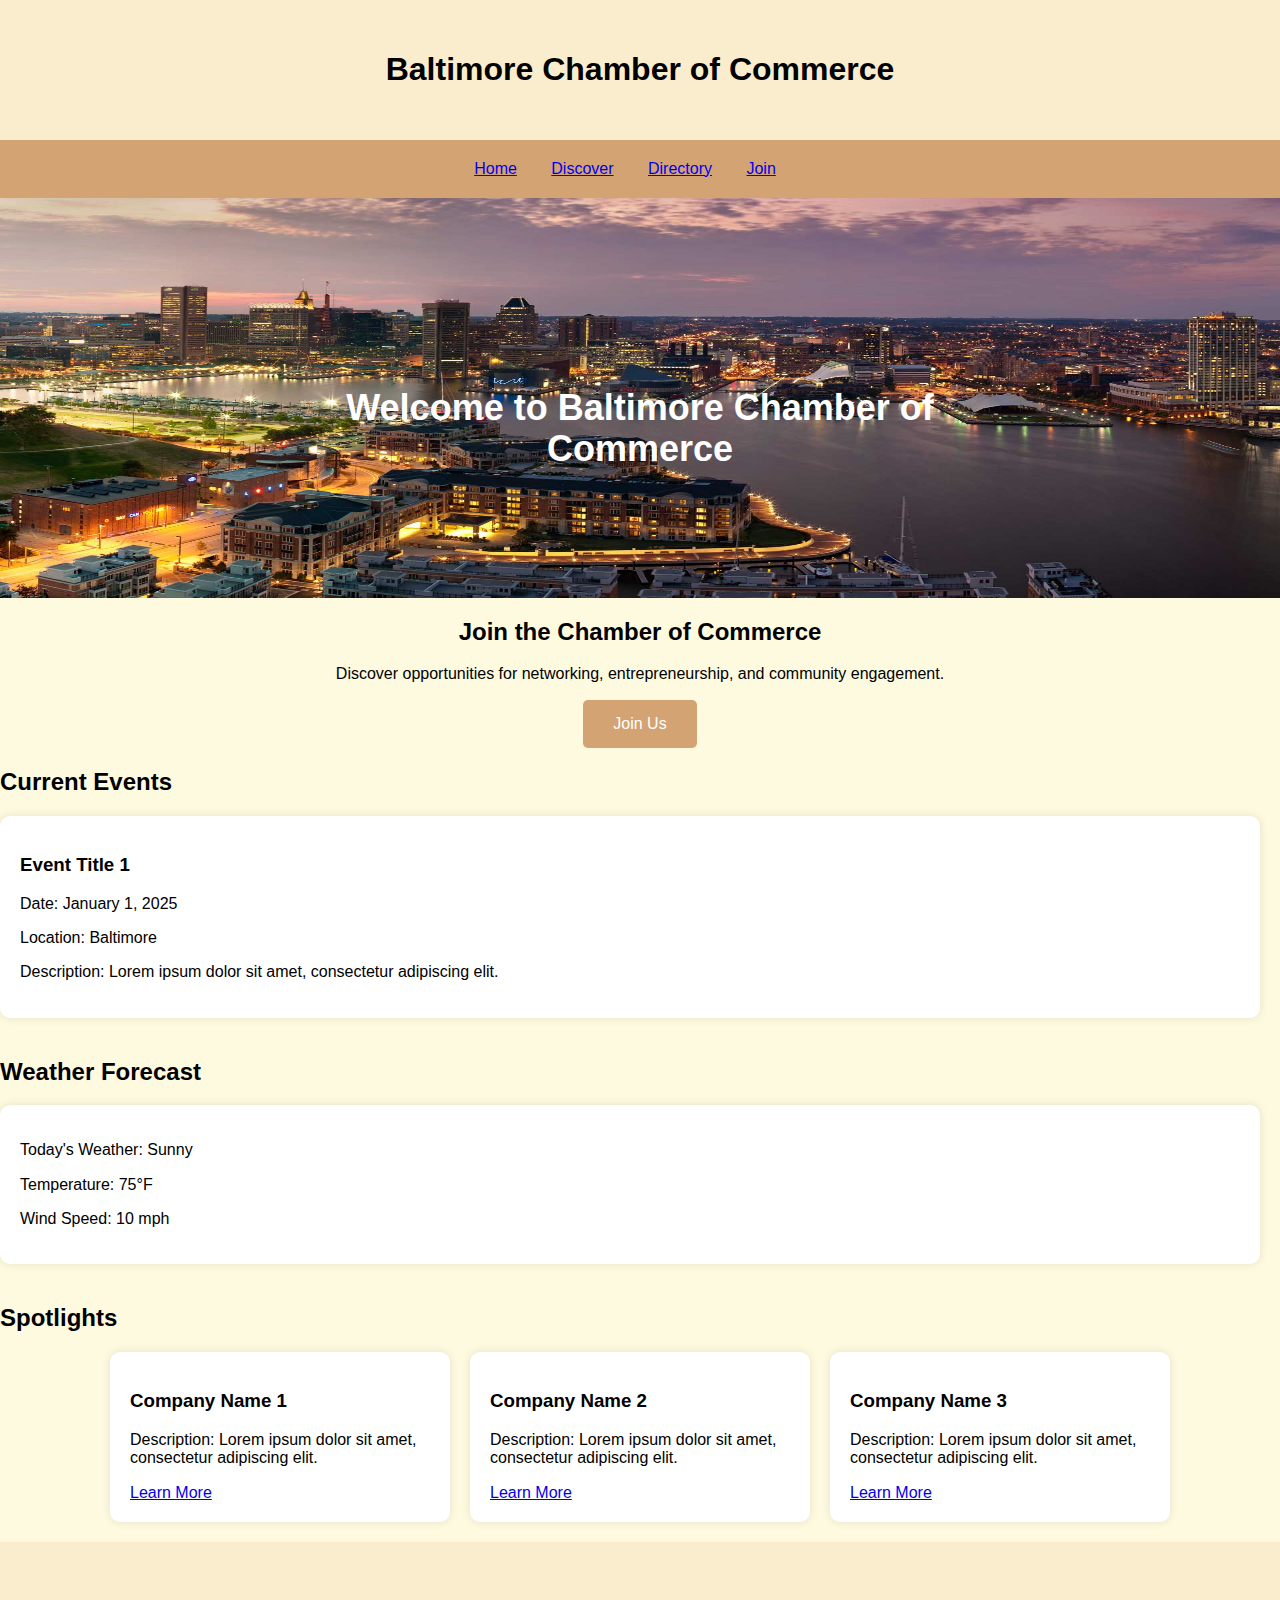
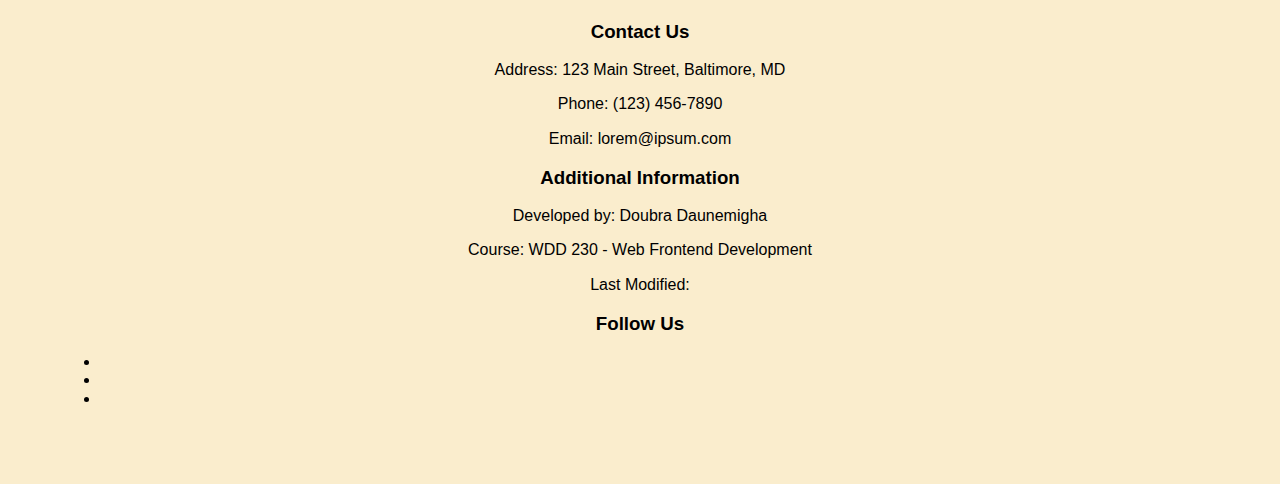
==== chamber/index.html @ 55b99a76 "update" ====
<!DOCTYPE html>
<html lang="en">
<head>
  <meta charset="UTF-8" />
  <meta name="viewport" content="width=device-width, initial-scale=1.0" />
  <title>
    Doubra Daunemigha - WDD 230 - Web Frontend Development - Baltimore Chamber
    of Commerce
  </title>
  <meta
    name="description"
    content="Explore Baltimore's vibrant business community, cultural heritage, and economic development initiatives with Doubra Daunemigha in WDD 230 - Web Frontend Development. Join us at the Baltimore Chamber of Commerce and discover opportunities for networking, entrepreneurship, and community engagement."
  />
  <meta
    property="og:title"
    content="Doubra Daunemigha - WDD 230 - Web Frontend Development - Baltimore Chamber of Commerce"
  />
  <meta property="og:type" content="website" />
  <meta property="og:image" content="images/chamberimage.png" />
  <meta
    property="og:url"
    content="https://aisosa27.github.io/wdd230/chamber/"
  />
  <link rel="icon" href="images/chamberfavicon.jpeg" type="image/jpeg" />
  <link rel="stylesheet" href="normalize.css" />

  <link rel="stylesheet" href="styles/base.css" />
 
  <link rel="stylesheet" href="styles/larger.css" />
  <link rel="stylesheet" href="https://cdnjs.cloudflare.com/ajax/libs/font-awesome/6.0.0-beta3/css/all.min.css" integrity="sha512-F9Gmwa5Vt0kD1ZLWwPZtHVfk73v1PAXVcwmItZcPN07Lf4Ojm9XuI5Nbo8wIb/YSeYwqefm7lCOwd9VGqbo/nA==" crossorigin="anonymous" referrerpolicy="no-referrer" />

 
</head>
<body>
  <header>
    
    <h1>Baltimore Chamber of Commerce</h1>
  </header>

  <nav>
    
    <ul>
      <li><a href="#">Home</a></li>
      <li><a href="#">Discover</a></li>
      <li><a href="#">Directory</a></li>
      <li><a href="#">Join</a></li>
    </ul>
  </nav>

  <main>

    <section id="hero">
        <img src="images/hero-image.jpeg" alt="Hero Image">
        <h2>Welcome to Baltimore Chamber of Commerce</h2>
    </section>

    <section id="cta">
      <h2>Join the Chamber of Commerce</h2>
      <p>
        Discover opportunities for networking, entrepreneurship, and community
        engagement.
      </p>
      <a href="#" class="cta-button">Join Us</a>
    </section>
    <section id="events">
        <h2>Current Events</h2>
        <div class="event-container">
          <div class="event-card">
            <h3>Event Title 1</h3>
            <p>Date: January 1, 2025</p>
            <p>Location: Baltimore</p>
            <p>Description: Lorem ipsum dolor sit amet, consectetur adipiscing elit.</p>
          </div>
          <!-- Add more event cards here -->
        </div>
      </section>
      
      <section id="weather">
        <h2>Weather Forecast</h2>
        <div class="weather-card">
          <p>Today's Weather: Sunny</p>
          <p>Temperature: 75°F</p>
          <p>Wind Speed: 10 mph</p>
        </div>
      </section>
      
      
      
      <section id="spotlights">
        <h2>Spotlights</h2>
        <div class="spotlight-container">
          <div class="spotlight-card">
            <h3>Company Name 1</h3>
            <p>Description: Lorem ipsum dolor sit amet, consectetur adipiscing elit.</p>
            <a href="#" class="spotlight-link">Learn More</a>
          </div>
          <div class="spotlight-card">
            <h3>Company Name 2</h3>
            <p>Description: Lorem ipsum dolor sit amet, consectetur adipiscing elit.</p>
            <a href="#" class="spotlight-link">Learn More</a>
          </div>
          <div class="spotlight-card">
            <h3>Company Name 3</h3>
            <p>Description: Lorem ipsum dolor sit amet, consectetur adipiscing elit.</p>
            <a href="#" class="spotlight-link">Learn More</a>
          </div>
        </div>
      </section>
  </main>

  <footer>
    <footer>
        <div class="contact-info">
          <h3>Contact Us</h3>
          <p>Address: 123 Main Street, Baltimore, MD</p>
          <p>Phone: (123) 456-7890</p>
          <p>Email: lorem@ipsum.com</p>
        </div>
        <div class="additional-info">
          <h3>Additional Information</h3>
          <p>Developed by: Doubra Daunemigha</p>
          <p>Course: WDD 230 - Web Frontend Development</p>
          <p>Last Modified: <span id="lastModified"></span></p>
        </div>
        <div class="social-media">
          <h3>Follow Us</h3>
          <ul class="social-icons">
            <li><a href="#"><i class="fab fa-facebook"></i></a></li>
            <li><a href="#"><i class="fab fa-twitter"></i></a></li>
            <li><a href="#"><i class="fab fa-instagram"></i></a></li>
          </ul>
        </div>
      </footer>
      
</body>
</html>
---- chamber/styles/base.css ----
@import url("normalize.css");

body {
  font-family: "Arial", sans-serif;
  background-color: #fefae0;
  color: #000000;
}

header {
  background-color: #faedcd;
  padding: 20px;
  text-align: center;
}

nav {
  background-color: #d4a373;
  padding: 10px;
  text-align: center;
}

nav ul {
  list-style-type: none;
  margin: 0;
  padding: 0;
}

nav li {
  display: inline-block;
  margin-right: 20px;
}

.hamburger-menu {
  display: none;
}

footer {
  background-color: #faedcd;
  padding: 20px;
  text-align: center;
}

#hero {
  position: relative;
  height: 300px;
  overflow: hidden;
  text-align: center;
}

#hero img {
  width: 100%;
  height: auto;
  display: block;
}

#hero h2 {
  position: absolute;
  top: 50%;
  left: 50%;
  transform: translate(-50%, -50%);
  color: #ffffff;
  font-size: 24px;
}

#cta {
  text-align: center;
}

#cta a {
  display: inline-block;
  background-color: #d4a373;
  color: #ffffff;
  padding: 10px 20px;
  border-radius: 5px;
  text-decoration: none;
  transition: background-color 0.3s;
}

#cta a:hover {
  background-color: #b1874a;
}

/* Card Styles */
.event-container {
    display: flex;
    flex-wrap: wrap; /* Allow cards to wrap to the next line if needed */
    justify-content: space-between; /* Distribute items evenly along the main axis */
  }
  
  .event-card,
  .weather-card {
    flex: 0 0 calc(50% - 10px); /* Set width to 50% of the container width with spacing */
    background-color: #ffffff;
    border-radius: 10px;
    box-shadow: 0 0 10px rgba(0, 0, 0, 0.1);
    padding: 20px;
    margin-bottom: 20px;
  }
  
  /* Adjust margin between cards */
  .event-card {
    margin-right: 10px;
  }
  
  /* Responsive styles */
  @media (max-width: 768px) {
    .event-card,
    .weather-card {
      flex: 0 0 100%; /* Set width to 100% for smaller screens */
      margin-right: 0; /* Remove margin between cards on smaller screens */
    }
  }
  
/* Responsive styles */
@media (max-width: 768px) {
  nav ul {
    display: none;
  }

  .hamburger-menu {
    display: block;
  }

  /* Reset margin for smaller screens */
  .event-card,
  .weather-card {
    margin-right: 0;
    flex: 0 0 100%; /* Full width on smaller screens */
  }
}
---- chamber/styles/larger.css ----
@media (min-width: 768px) {
    body {
      font-size: 16px;
    }
  
    header {
      padding: 30px;
    }
  
    nav {
      padding: 20px;
    }
  
    nav li {
      margin-right: 30px;
    }
  
    footer {
      padding: 30px;
    }
  
    #hero {
      height: 400px;
    }
  
    #hero img {
      height: 100%;
    }
  
    #hero h2 {
      font-size: 36px;
    }
  
    #cta a {
      padding: 15px 30px;
    }
  
    /* Card Styles */
    .event-container {
      display: flex;
      flex-direction: row;
      justify-content: space-between;
      flex-wrap: wrap;
    }
  
    .event-card,
    .weather-card,
    .spotlight-card {
      flex: 1;
      background-color: #ffffff;
      border-radius: 10px;
      box-shadow: 0 0 10px rgba(0, 0, 0, 0.1);
      padding: 20px;
      margin-bottom: 20px;
      margin-right: 10px; /* Adjust margin as needed */
    }
  
    .spotlight-container {
      display: flex;
      flex-direction: row;
      justify-content: center; /* Center the title */
      align-items: flex-start;
      flex-wrap: wrap;
    }
  
    .spotlight-card {
      width: 100%; /* Make each card take full width */
      max-width: 300px; /* Set maximum width for better layout */
      margin: 0 10px 20px; /* Adjust margin as needed */
    }
  
    /* Side-by-side layout for current events and weather forecast */
    #events,
    #weather {
      flex: 1; /* Make both sections take equal width */
      margin-right: 10px; /* Adjust margin as needed */
    }
  
    #events,
    #weather,
    #spotlights {
      display: flex;
      flex-direction: column;
    }
  
    @media (max-width: 768px) {
      #events,
      #weather {
        margin-right: 0; /* Reset margin for smaller screens */
      }
    }
  }
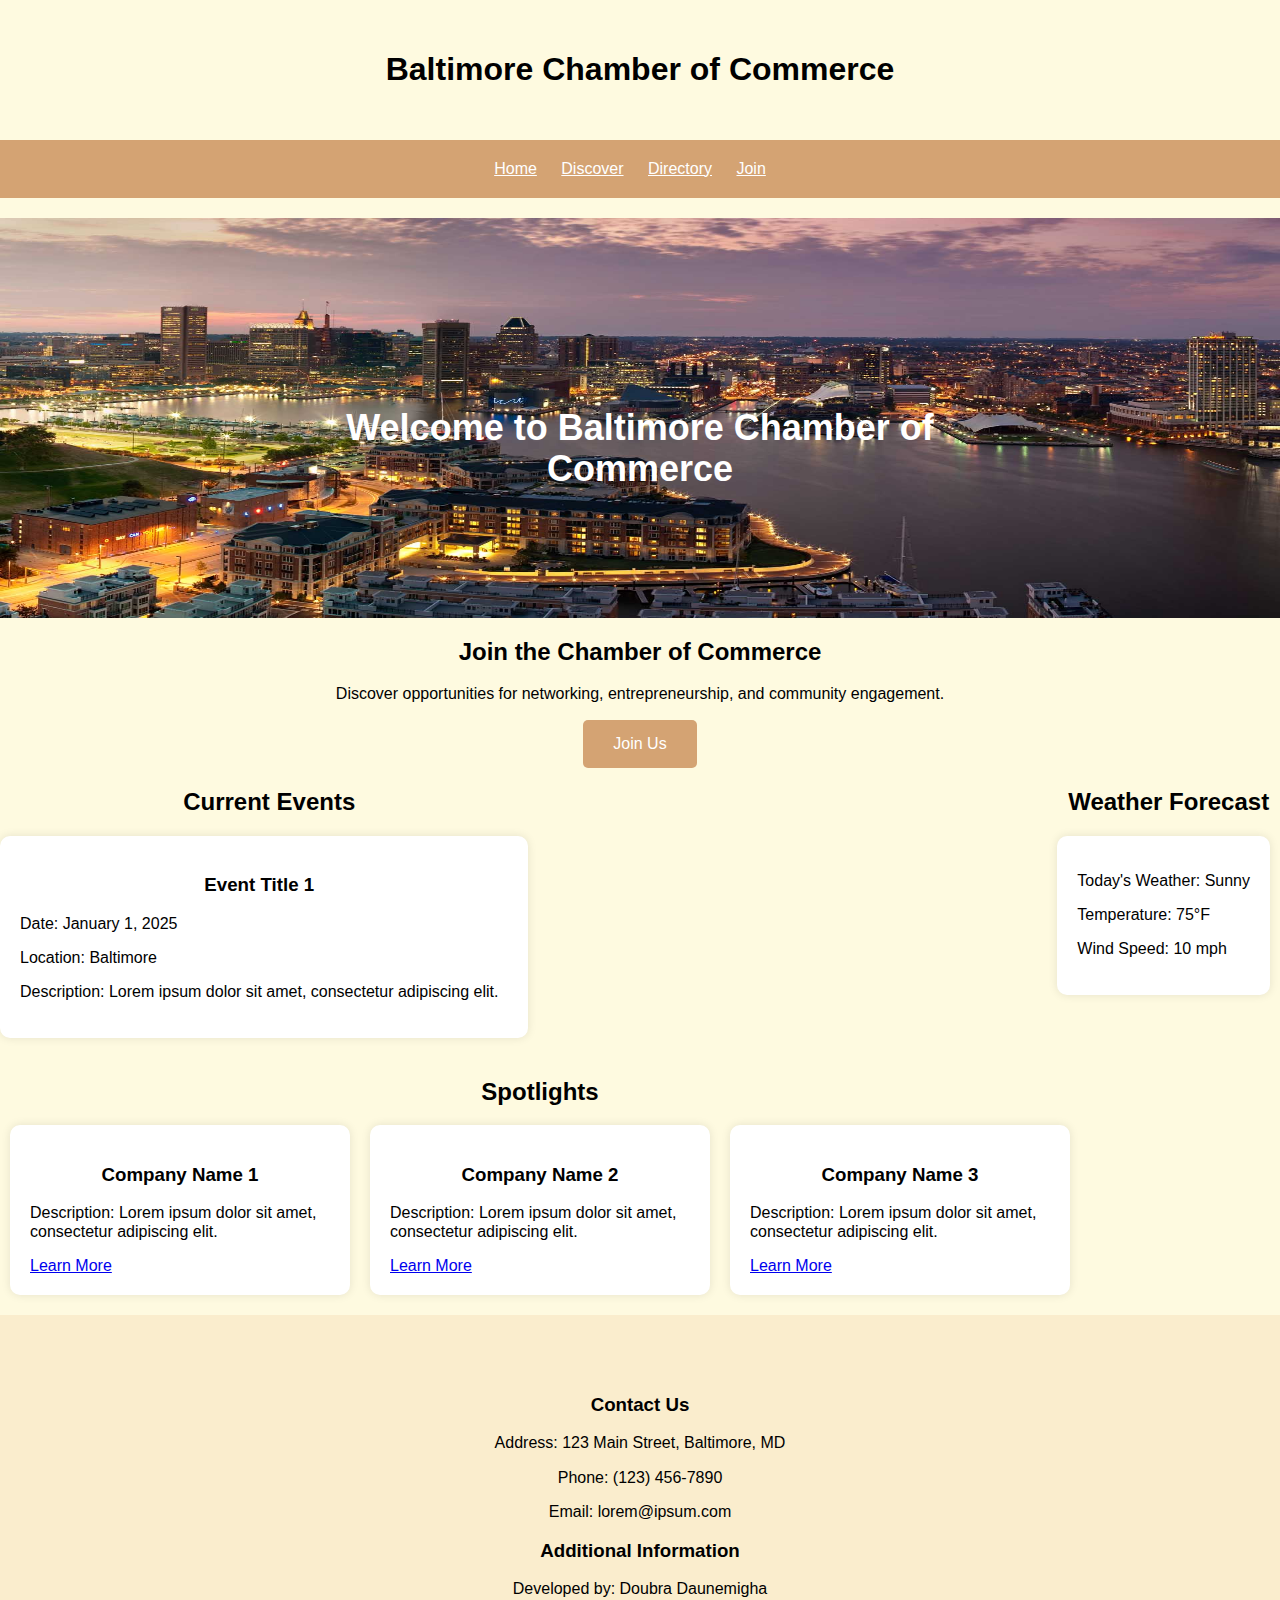
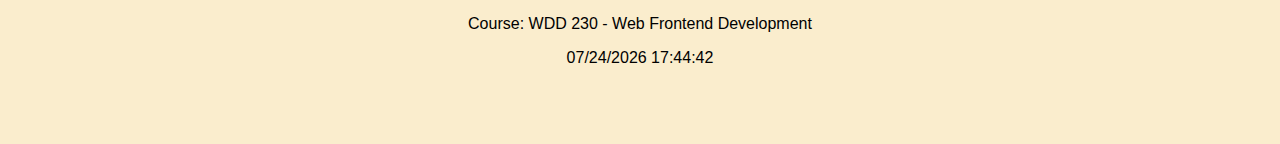
==== commit c6d57ba5: "discover update" ====
--- a/chamber/index.html
+++ b/chamber/index.html
@@ -22,13 +22,12 @@
     content="https://aisosa27.github.io/wdd230/chamber/"
   />
   <link rel="icon" href="images/chamberfavicon.jpeg" type="image/jpeg" />
-  <link rel="stylesheet" href="normalize.css" />
+  <link rel="stylesheet" href="styles/normalize.css" />
 
   <link rel="stylesheet" href="styles/base.css" />
  
   <link rel="stylesheet" href="styles/larger.css" />
-  <link rel="stylesheet" href="https://cdnjs.cloudflare.com/ajax/libs/font-awesome/6.0.0-beta3/css/all.min.css" integrity="sha512-F9Gmwa5Vt0kD1ZLWwPZtHVfk73v1PAXVcwmItZcPN07Lf4Ojm9XuI5Nbo8wIb/YSeYwqefm7lCOwd9VGqbo/nA==" crossorigin="anonymous" referrerpolicy="no-referrer" />
-
+  
  
 </head>
 <body>
@@ -40,8 +39,8 @@
   <nav>
     
     <ul>
-      <li><a href="#">Home</a></li>
-      <li><a href="#">Discover</a></li>
+      <li><a href="index.html">Home</a></li>
+      <li><a href="discover.html">Discover</a></li>
       <li><a href="#">Directory</a></li>
       <li><a href="#">Join</a></li>
     </ul>
@@ -62,7 +61,8 @@
       </p>
       <a href="#" class="cta-button">Join Us</a>
     </section>
-    <section id="events">
+    <div class="container" id="events-weather-spotlights-container">
+      <section id="events">
         <h2>Current Events</h2>
         <div class="event-container">
           <div class="event-card">
@@ -74,7 +74,7 @@
           <!-- Add more event cards here -->
         </div>
       </section>
-      
+    
       <section id="weather">
         <h2>Weather Forecast</h2>
         <div class="weather-card">
@@ -83,9 +83,7 @@
           <p>Wind Speed: 10 mph</p>
         </div>
       </section>
-      
-      
-      
+    
       <section id="spotlights">
         <h2>Spotlights</h2>
         <div class="spotlight-container">
@@ -106,6 +104,9 @@
           </div>
         </div>
       </section>
+    </div>
+  
+        
   </main>
 
   <footer>
@@ -120,18 +121,10 @@
           <h3>Additional Information</h3>
           <p>Developed by: Doubra Daunemigha</p>
           <p>Course: WDD 230 - Web Frontend Development</p>
-          <p>Last Modified: <span id="lastModified"></span></p>
-        </div>
-        <div class="social-media">
-          <h3>Follow Us</h3>
-          <ul class="social-icons">
-            <li><a href="#"><i class="fab fa-facebook"></i></a></li>
-            <li><a href="#"><i class="fab fa-twitter"></i></a></li>
-            <li><a href="#"><i class="fab fa-instagram"></i></a></li>
-          </ul>
+          <p id="lastModified"></p>
         </div>
       </footer>
-      
+      <script src="scripts/getDates.js"></script>
 </body>
 </html>
 
--- a/chamber/styles/base.css
+++ b/chamber/styles/base.css
@@ -1,13 +1,12 @@
 @import url("normalize.css");
-
+/* Global Styles */
 body {
   font-family: "Arial", sans-serif;
   background-color: #fefae0;
-  color: #000000;
+  color: #000000; /* Set text color to black */
 }
 
-header {
-  background-color: #faedcd;
+header, nav, footer {
   padding: 20px;
   text-align: center;
 }
@@ -15,7 +14,7 @@
 nav {
   background-color: #d4a373;
   padding: 10px;
-  text-align: center;
+  color: white; /* Set text color to black */
 }
 
 nav ul {
@@ -24,20 +23,23 @@
   padding: 0;
 }
 
+nav a {
+  color: white; /* Set link color to black */
+}
+
+nav a:hover {
+  color: #b1874a; /* Change the color of the links on hover (optional) */
+}
+
 nav li {
   display: inline-block;
   margin-right: 20px;
 }
 
-.hamburger-menu {
-  display: none;
+footer {
+  background-color: #faedcd;
 }
 
-footer {
-  background-color: #faedcd;
-  padding: 20px;
-  text-align: center;
-}
 
 #hero {
   position: relative;
@@ -80,36 +82,63 @@
 }
 
 /* Card Styles */
-.event-container {
-    display: flex;
-    flex-wrap: wrap; /* Allow cards to wrap to the next line if needed */
-    justify-content: space-between; /* Distribute items evenly along the main axis */
-  }
-  
-  .event-card,
-  .weather-card {
-    flex: 0 0 calc(50% - 10px); /* Set width to 50% of the container width with spacing */
-    background-color: #ffffff;
-    border-radius: 10px;
-    box-shadow: 0 0 10px rgba(0, 0, 0, 0.1);
-    padding: 20px;
-    margin-bottom: 20px;
-  }
-  
-  /* Adjust margin between cards */
-  .event-card {
-    margin-right: 10px;
-  }
-  
-  /* Responsive styles */
-  @media (max-width: 768px) {
-    .event-card,
-    .weather-card {
-      flex: 0 0 100%; /* Set width to 100% for smaller screens */
-      margin-right: 0; /* Remove margin between cards on smaller screens */
-    }
-  }
-  
+.event-container, .weather-card, .spotlight-card {
+  background-color: #ffffff;
+  border-radius: 10px;
+  box-shadow: 0 0 10px rgba(0, 0, 0, 0.1);
+  padding: 20px;
+  margin-bottom: 20px;
+}
+
+.event-card, .weather-card, .spotlight-card {
+  flex: 0 0 calc(50% - 10px); /* Set width to 50% of the container width with spacing */
+  margin-right: 10px; /* Adjust margin as needed */
+}
+
+/* Adjust margin between cards */
+.event-card {
+  margin-right: 10px;
+}
+
+/* Center the h2 and h3 in the events section */
+#events h2, #events h3 {
+  text-align: center;
+}
+
+/* Center the h2 in the weather section */
+#weather h2 {
+  text-align: center;
+}
+
+/* Center the h2 and h3 in the spotlights section */
+#spotlights h2, #spotlights h3 {
+  text-align: center;
+}
+
+.calendar-grid {
+  display: grid;
+  grid-template-columns: repeat(7, 1fr);
+  gap: 5px; /* Adjust gap as needed */
+}
+
+.calendar-cell {
+  width: 30px; /* Adjust width as needed */
+  height: 30px; /* Ensure square shape */
+  text-align: center;
+  line-height: 30px; /* Center text vertically */
+  background-color: #FAEDCD; /* Primary color */
+  color: #000; /* Text color */
+}
+
+.current-day {
+  background-color: #FFD700; /* Highlight current day */
+}
+
+.empty-cell {
+  /* Style for empty cells before the start of the month */
+  background-color: #e0e0e0;
+}
+
 /* Responsive styles */
 @media (max-width: 768px) {
   nav ul {
@@ -121,9 +150,9 @@
   }
 
   /* Reset margin for smaller screens */
-  .event-card,
-  .weather-card {
+  .event-card, .weather-card, .spotlight-card {
     margin-right: 0;
     flex: 0 0 100%; /* Full width on smaller screens */
   }
 }
+
--- a/chamber/styles/larger.css
+++ b/chamber/styles/larger.css
@@ -1,93 +1,189 @@
-@media (min-width: 768px) {
-    body {
-      font-size: 16px;
-    }
-  
-    header {
-      padding: 30px;
-    }
-  
-    nav {
-      padding: 20px;
-    }
-  
-    nav li {
-      margin-right: 30px;
-    }
-  
-    footer {
-      padding: 30px;
-    }
-  
-    #hero {
-      height: 400px;
-    }
-  
-    #hero img {
-      height: 100%;
-    }
-  
-    #hero h2 {
-      font-size: 36px;
-    }
-  
-    #cta a {
-      padding: 15px 30px;
-    }
-  
-    /* Card Styles */
-    .event-container {
-      display: flex;
-      flex-direction: row;
-      justify-content: space-between;
-      flex-wrap: wrap;
-    }
-  
-    .event-card,
-    .weather-card,
-    .spotlight-card {
-      flex: 1;
-      background-color: #ffffff;
-      border-radius: 10px;
-      box-shadow: 0 0 10px rgba(0, 0, 0, 0.1);
-      padding: 20px;
-      margin-bottom: 20px;
-      margin-right: 10px; /* Adjust margin as needed */
-    }
-  
-    .spotlight-container {
-      display: flex;
-      flex-direction: row;
-      justify-content: center; /* Center the title */
-      align-items: flex-start;
-      flex-wrap: wrap;
-    }
-  
-    .spotlight-card {
-      width: 100%; /* Make each card take full width */
-      max-width: 300px; /* Set maximum width for better layout */
-      margin: 0 10px 20px; /* Adjust margin as needed */
-    }
-  
-    /* Side-by-side layout for current events and weather forecast */
-    #events,
-    #weather {
-      flex: 1; /* Make both sections take equal width */
-      margin-right: 10px; /* Adjust margin as needed */
-    }
-  
-    #events,
-    #weather,
-    #spotlights {
-      display: flex;
-      flex-direction: column;
-    }
-  
-    @media (max-width: 768px) {
-      #events,
-      #weather {
-        margin-right: 0; /* Reset margin for smaller screens */
-      }
-    }
+/* Global Styles */
+body {
+  font-size: 16px;
+}
+
+header,
+nav,
+footer {
+  padding: 30px;
+}
+
+nav {
+  background-color: #d4a373; /* Match the background color of the nav bar */
+  padding: 20px;
+}
+
+nav ul {
+  list-style-type: none;
+  margin: 0;
+  padding: 0;
+}
+
+nav li {
+  display: inline-block;
+  margin-right: 20px;
+}
+
+footer {
+  padding: 30px;
+}
+
+#hero {
+  height: 400px;
+}
+
+#hero img {
+  height: 100%;
+}
+
+#hero h2 {
+  font-size: 36px;
+  text-align: center; /* Center the h2 */
+}
+
+#cta a {
+  padding: 15px 30px;
+}
+
+/* Card Styles */
+.event-container,
+.weather-card,
+.spotlight-card {
+  background-color: #ffffff;
+  border-radius: 10px;
+  box-shadow: 0 0 10px rgba(0, 0, 0, 0.1);
+  padding: 20px;
+  margin-bottom: 20px;
+  margin-right: 10px; /* Adjust margin as needed */
+}
+
+/* Adjust margin between cards */
+.event-card {
+  margin-right: 10px;
+}
+
+/* Center the h2 and h3 in the events section */
+#events h2,
+#events h3 {
+  text-align: center;
+}
+
+/* Center the h2 in the weather section */
+#weather h2 {
+  text-align: center;
+}
+
+/* Center the h2 and h3 in the spotlights section */
+#spotlights h2,
+#spotlights h3 {
+  text-align: center;
+}
+
+/* Side-by-side layout for current events and weather forecast */
+#events-weather-spotlights-container {
+  display: flex;
+  flex-wrap: wrap;
+  justify-content: space-between;
+}
+
+.spotlight-container {
+  display: flex;
+  flex-direction: row;
+  justify-content: center; /* Center the title */
+  align-items: flex-start;
+  flex-wrap: wrap;
+}
+
+.spotlight-card {
+  width: 100%; /* Make each card take full width */
+  max-width: 300px; /* Set maximum width for better layout */
+  margin: 0 10px 20px; /* Adjust margin as needed */
+}
+
+/* Demographics and Calendar Layout */
+.container {
+  display: flex;
+  flex-wrap: wrap;
+  justify-content: space-between;
+}
+main {
+  margin-top: 20px; /* Adjust the value as needed */
+}
+
+.left-column {
+  margin-top: 20px;
+  display: flex;
+  flex-direction: column;
+  align-items: center;
+}
+
+.right-column {
+  margin-top: 20px;
+  flex: 1; /* Adjust width and margin as needed */
+  margin-left: 10px; /* Adjust margin as needed */
+  align-items: center;
+}
+
+.left-column .card {
+  width: 80%; /* Adjust the width as needed */
+  background-color: #d4a373; /* Set the background color */
+  border-radius: 10px; /* Add rounded corners */
+  padding: 20px;
+  margin-bottom: 20px;
+}
+
+.demographics img {
+  width: 100%; /* Increase image size */
+  max-width: 400px;
+}
+
+.calendar-card {
+  width: 250px; /* Adjust width to match the size of the demographics card */
+  margin-right: 20px; /* Adjust margin as needed */
+}
+
+.image-container {
+  display: flex;
+  justify-content: space-between; /* Space items evenly */
+  margin-bottom: 20px; /* Adjust margin as needed */
+}
+
+.image {
+  width: calc(50% - 10px); /* Set width for each image */
+  margin-right: 10px; /* Adjust margin as needed */
+  background-color: #d4a373;
+  border-radius: 10px;
+  box-shadow: 0 0 10px rgba(0, 0, 0, 0.1);
+  padding: 20px;
+}
+.title{
+  text-align: center;
+}
+
+.image:last-child {
+  margin-right: 0; /* Remove margin from the last image in each container */
+}
+
+.image img {
+  width: 100%;
+  max-width: 100%;
+  height: auto;
+}
+
+.image p {
+  margin-top: 10px; /* Add spacing between image and paragraph */
+}
+.image:hover {
+  transform: scale(1.05); /* Scale the image on hover */
+  transition: transform 0.3s ease; /* Add a smooth transition effect */
+}
+
+/* Apply hover effect only on desktop views */
+@media (min-width: 769px) {
+  /* Define the hover effect */
+  .image:hover {
+    transform: scale(1.05); /* Scale the image on hover */
+    transition: transform 0.3s ease; /* Add a smooth transition effect */
   }
-  +}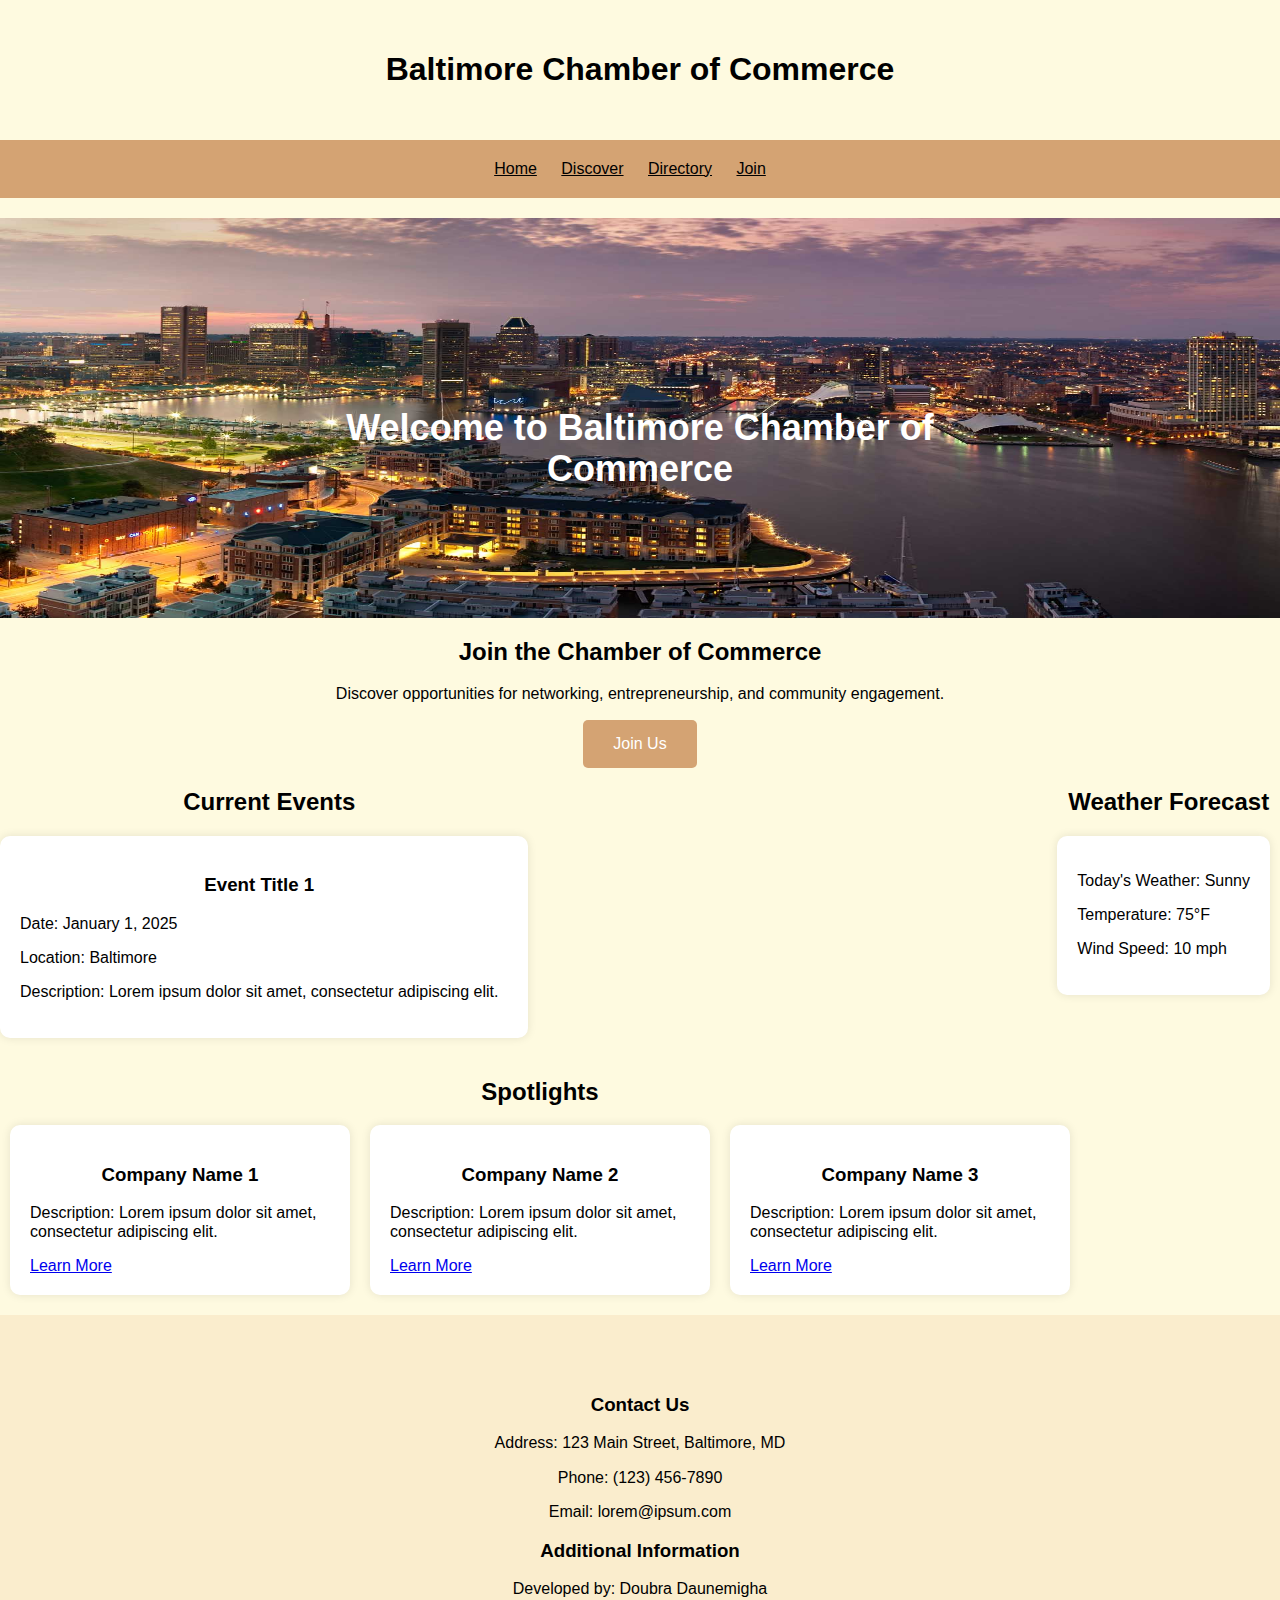
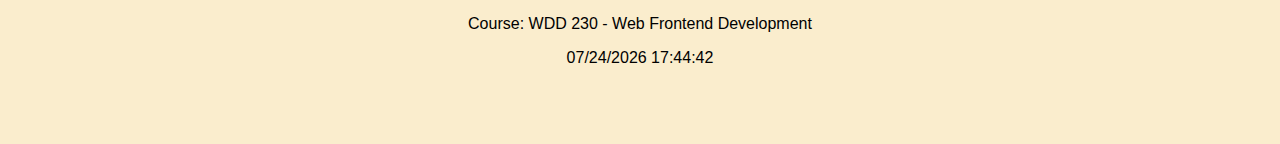
==== commit d1f56be8: "updatw" ====
--- a/chamber/index.html
+++ b/chamber/index.html
@@ -125,6 +125,6 @@
         </div>
       </footer>
       <script src="scripts/getDates.js"></script>
+ 
 </body>
 </html>
-
--- a/chamber/styles/base.css
+++ b/chamber/styles/base.css
@@ -1,9 +1,10 @@
 @import url("normalize.css");
+
 /* Global Styles */
 body {
   font-family: "Arial", sans-serif;
   background-color: #fefae0;
-  color: #000000; /* Set text color to black */
+  color: #000000;
 }
 
 header, nav, footer {
@@ -14,7 +15,7 @@
 nav {
   background-color: #d4a373;
   padding: 10px;
-  color: white; /* Set text color to black */
+  color: #000000;
 }
 
 nav ul {
@@ -24,11 +25,11 @@
 }
 
 nav a {
-  color: white; /* Set link color to black */
+  color: #000000;
 }
 
 nav a:hover {
-  color: #b1874a; /* Change the color of the links on hover (optional) */
+  color: #b1874a;
 }
 
 nav li {
@@ -39,7 +40,6 @@
 footer {
   background-color: #faedcd;
 }
-
 
 #hero {
   position: relative;
@@ -91,26 +91,22 @@
 }
 
 .event-card, .weather-card, .spotlight-card {
-  flex: 0 0 calc(50% - 10px); /* Set width to 50% of the container width with spacing */
-  margin-right: 10px; /* Adjust margin as needed */
+  flex: 0 0 calc(50% - 10px);
+  margin-right: 10px;
 }
 
-/* Adjust margin between cards */
 .event-card {
   margin-right: 10px;
 }
 
-/* Center the h2 and h3 in the events section */
 #events h2, #events h3 {
   text-align: center;
 }
 
-/* Center the h2 in the weather section */
 #weather h2 {
   text-align: center;
 }
 
-/* Center the h2 and h3 in the spotlights section */
 #spotlights h2, #spotlights h3 {
   text-align: center;
 }
@@ -118,24 +114,23 @@
 .calendar-grid {
   display: grid;
   grid-template-columns: repeat(7, 1fr);
-  gap: 5px; /* Adjust gap as needed */
+  gap: 5px;
 }
 
 .calendar-cell {
-  width: 30px; /* Adjust width as needed */
-  height: 30px; /* Ensure square shape */
+  width: 30px;
+  height: 30px;
   text-align: center;
-  line-height: 30px; /* Center text vertically */
-  background-color: #FAEDCD; /* Primary color */
-  color: #000; /* Text color */
+  line-height: 30px;
+  background-color: #FAEDCD;
+  color: #000;
 }
 
 .current-day {
-  background-color: #FFD700; /* Highlight current day */
+  background-color: #FFD700;
 }
 
 .empty-cell {
-  /* Style for empty cells before the start of the month */
   background-color: #e0e0e0;
 }
 
@@ -149,10 +144,8 @@
     display: block;
   }
 
-  /* Reset margin for smaller screens */
   .event-card, .weather-card, .spotlight-card {
     margin-right: 0;
-    flex: 0 0 100%; /* Full width on smaller screens */
+    flex: 0 0 100%;
   }
-}
-
+}--- a/chamber/styles/larger.css
+++ b/chamber/styles/larger.css
@@ -3,14 +3,12 @@
   font-size: 16px;
 }
 
-header,
-nav,
-footer {
+header, nav, footer {
   padding: 30px;
 }
 
 nav {
-  background-color: #d4a373; /* Match the background color of the nav bar */
+  background-color: #d4a373;
   padding: 20px;
 }
 
@@ -39,7 +37,7 @@
 
 #hero h2 {
   font-size: 36px;
-  text-align: center; /* Center the h2 */
+  text-align: center;
 }
 
 #cta a {
@@ -47,40 +45,31 @@
 }
 
 /* Card Styles */
-.event-container,
-.weather-card,
-.spotlight-card {
+.event-container, .weather-card, .spotlight-card {
   background-color: #ffffff;
   border-radius: 10px;
   box-shadow: 0 0 10px rgba(0, 0, 0, 0.1);
   padding: 20px;
   margin-bottom: 20px;
-  margin-right: 10px; /* Adjust margin as needed */
+  margin-right: 10px;
 }
 
-/* Adjust margin between cards */
 .event-card {
   margin-right: 10px;
 }
 
-/* Center the h2 and h3 in the events section */
-#events h2,
-#events h3 {
+#events h2, #events h3 {
   text-align: center;
 }
 
-/* Center the h2 in the weather section */
 #weather h2 {
   text-align: center;
 }
 
-/* Center the h2 and h3 in the spotlights section */
-#spotlights h2,
-#spotlights h3 {
+#spotlights h2, #spotlights h3 {
   text-align: center;
 }
 
-/* Side-by-side layout for current events and weather forecast */
 #events-weather-spotlights-container {
   display: flex;
   flex-wrap: wrap;
@@ -90,25 +79,25 @@
 .spotlight-container {
   display: flex;
   flex-direction: row;
-  justify-content: center; /* Center the title */
+  justify-content: center;
   align-items: flex-start;
   flex-wrap: wrap;
 }
 
 .spotlight-card {
-  width: 100%; /* Make each card take full width */
-  max-width: 300px; /* Set maximum width for better layout */
-  margin: 0 10px 20px; /* Adjust margin as needed */
+  width: 100%;
+  max-width: 300px;
+  margin: 0 10px 20px;
 }
 
-/* Demographics and Calendar Layout */
 .container {
   display: flex;
   flex-wrap: wrap;
   justify-content: space-between;
 }
+
 main {
-  margin-top: 20px; /* Adjust the value as needed */
+  margin-top: 20px;
 }
 
 .left-column {
@@ -120,49 +109,50 @@
 
 .right-column {
   margin-top: 20px;
-  flex: 1; /* Adjust width and margin as needed */
-  margin-left: 10px; /* Adjust margin as needed */
+  flex: 1;
+  margin-left: 10px;
   align-items: center;
 }
 
 .left-column .card {
-  width: 80%; /* Adjust the width as needed */
-  background-color: #d4a373; /* Set the background color */
-  border-radius: 10px; /* Add rounded corners */
+  width: 80%;
+  background-color: #d4a373;
+  border-radius: 10px;
   padding: 20px;
   margin-bottom: 20px;
 }
 
 .demographics img {
-  width: 100%; /* Increase image size */
+  width: 100%;
   max-width: 400px;
 }
 
 .calendar-card {
-  width: 250px; /* Adjust width to match the size of the demographics card */
-  margin-right: 20px; /* Adjust margin as needed */
+  width: 250px;
+  margin-right: 20px;
 }
 
 .image-container {
   display: flex;
-  justify-content: space-between; /* Space items evenly */
-  margin-bottom: 20px; /* Adjust margin as needed */
+  justify-content: space-between;
+  margin-bottom: 20px;
 }
 
 .image {
-  width: calc(50% - 10px); /* Set width for each image */
-  margin-right: 10px; /* Adjust margin as needed */
+  width: calc(50% - 10px);
+  margin-right: 10px;
   background-color: #d4a373;
   border-radius: 10px;
   box-shadow: 0 0 10px rgba(0, 0, 0, 0.1);
   padding: 20px;
 }
-.title{
+
+.title {
   text-align: center;
 }
 
 .image:last-child {
-  margin-right: 0; /* Remove margin from the last image in each container */
+  margin-right: 0;
 }
 
 .image img {
@@ -172,18 +162,26 @@
 }
 
 .image p {
-  margin-top: 10px; /* Add spacing between image and paragraph */
-}
-.image:hover {
-  transform: scale(1.05); /* Scale the image on hover */
-  transition: transform 0.3s ease; /* Add a smooth transition effect */
+  margin-top: 10px;
 }
 
 /* Apply hover effect only on desktop views */
 @media (min-width: 769px) {
-  /* Define the hover effect */
   .image:hover {
-    transform: scale(1.05); /* Scale the image on hover */
-    transition: transform 0.3s ease; /* Add a smooth transition effect */
+    transform: scale(1.05);
+    transition: transform 0.3s ease;
+  }
+}
+
+/* Stacking elements on small screens */
+@media (max-width: 768px) {
+  .spotlight-container,
+  .container,
+  .image-container,
+  .event-container,
+  .weather-card,
+  .spotlight-card {
+    display: block;
+    width: 100%;
   }
 }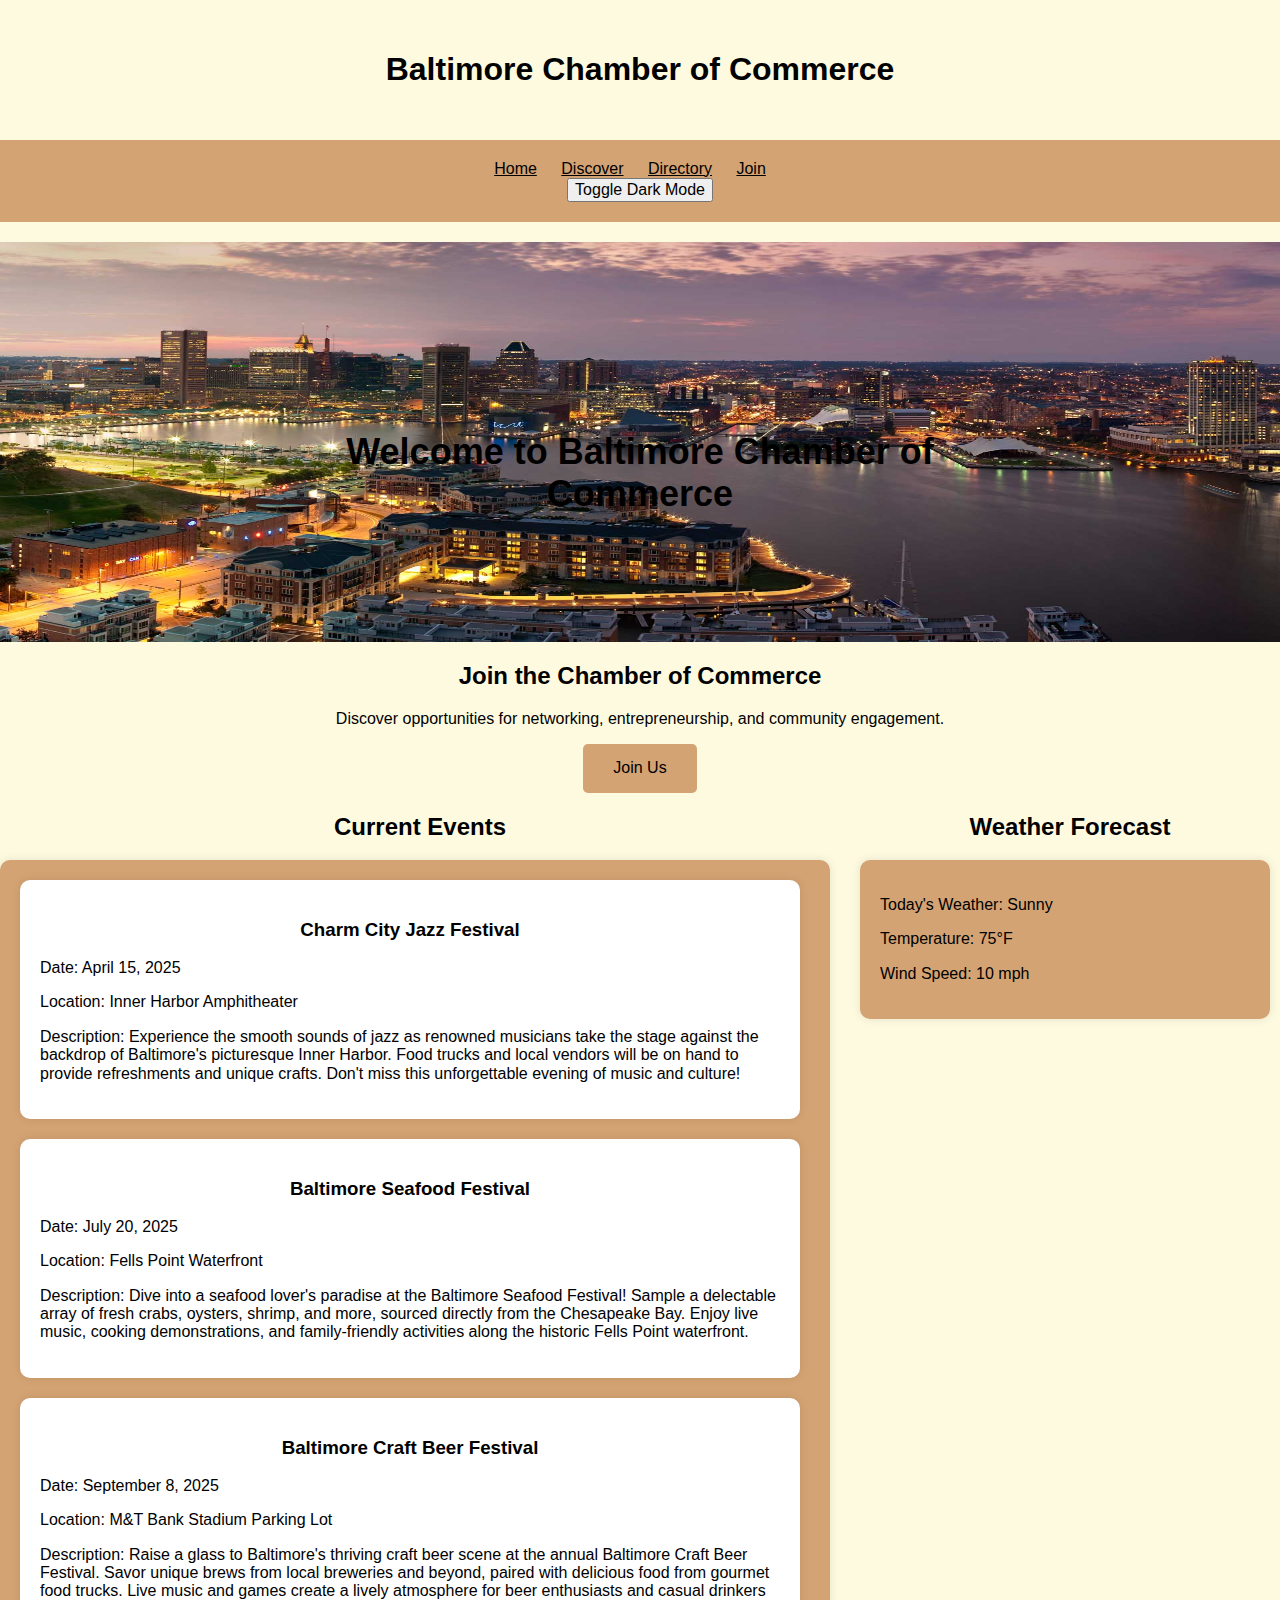
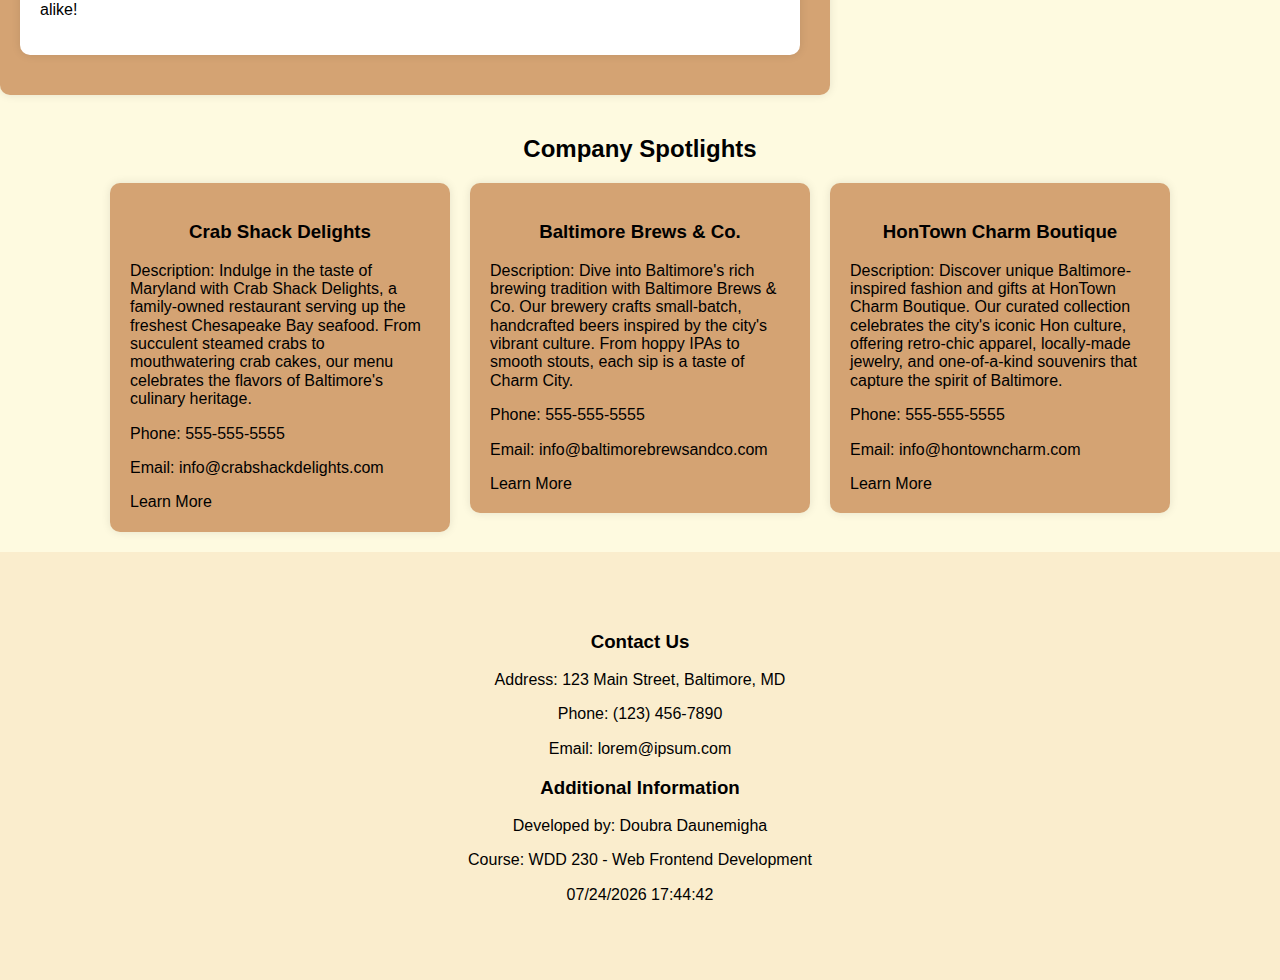
==== commit 0150e26a: "update" ====
--- a/chamber/index.html
+++ b/chamber/index.html
@@ -44,6 +44,7 @@
       <li><a href="#">Directory</a></li>
       <li><a href="#">Join</a></li>
     </ul>
+    <button id="dark-mode-toggle">Toggle Dark Mode</button>
   </nav>
 
   <main>
@@ -61,17 +62,28 @@
       </p>
       <a href="#" class="cta-button">Join Us</a>
     </section>
-    <div class="container" id="events-weather-spotlights-container">
+    <div class="container" id="events-weather-container">
       <section id="events">
         <h2>Current Events</h2>
         <div class="event-container">
           <div class="event-card">
-            <h3>Event Title 1</h3>
-            <p>Date: January 1, 2025</p>
-            <p>Location: Baltimore</p>
-            <p>Description: Lorem ipsum dolor sit amet, consectetur adipiscing elit.</p>
+            <h3>Charm City Jazz Festival</h3>
+            <p>Date: April 15, 2025</p>
+            <p>Location: Inner Harbor Amphitheater</p>
+            <p>Description: Experience the smooth sounds of jazz as renowned musicians take the stage against the backdrop of Baltimore's picturesque Inner Harbor. Food trucks and local vendors will be on hand to provide refreshments and unique crafts. Don't miss this unforgettable evening of music and culture!</p>
           </div>
-          <!-- Add more event cards here -->
+          <div class="event-card">
+            <h3>Baltimore Seafood Festival</h3>
+            <p>Date: July 20, 2025</p>
+            <p>Location: Fells Point Waterfront</p>
+            <p>Description: Dive into a seafood lover's paradise at the Baltimore Seafood Festival! Sample a delectable array of fresh crabs, oysters, shrimp, and more, sourced directly from the Chesapeake Bay. Enjoy live music, cooking demonstrations, and family-friendly activities along the historic Fells Point waterfront.</p>
+          </div>
+          <div class="event-card">
+            <h3>Baltimore Craft Beer Festival</h3>
+            <p>Date: September 8, 2025</p>
+            <p>Location: M&T Bank Stadium Parking Lot</p>
+            <p>Description: Raise a glass to Baltimore's thriving craft beer scene at the annual Baltimore Craft Beer Festival. Savor unique brews from local breweries and beyond, paired with delicious food from gourmet food trucks. Live music and games create a lively atmosphere for beer enthusiasts and casual drinkers alike!</p>
+          </div>
         </div>
       </section>
     
@@ -83,28 +95,34 @@
           <p>Wind Speed: 10 mph</p>
         </div>
       </section>
-    
+    </div>
       <section id="spotlights">
-        <h2>Spotlights</h2>
+        <h2>Company Spotlights</h2>
         <div class="spotlight-container">
           <div class="spotlight-card">
-            <h3>Company Name 1</h3>
-            <p>Description: Lorem ipsum dolor sit amet, consectetur adipiscing elit.</p>
+            <h3>Crab Shack Delights</h3>
+            <p>Description: Indulge in the taste of Maryland with Crab Shack Delights, a family-owned restaurant serving up the freshest Chesapeake Bay seafood. From succulent steamed crabs to mouthwatering crab cakes, our menu celebrates the flavors of Baltimore's culinary heritage.</p>
+            <p>Phone: 555-555-5555</p>
+            <p>Email: info@crabshackdelights.com</p>
             <a href="#" class="spotlight-link">Learn More</a>
           </div>
           <div class="spotlight-card">
-            <h3>Company Name 2</h3>
-            <p>Description: Lorem ipsum dolor sit amet, consectetur adipiscing elit.</p>
+            <h3>Baltimore Brews & Co.</h3>
+            <p>Description: Dive into Baltimore's rich brewing tradition with Baltimore Brews & Co. Our brewery crafts small-batch, handcrafted beers inspired by the city's vibrant culture. From hoppy IPAs to smooth stouts, each sip is a taste of Charm City.</p>
+            <p>Phone: 555-555-5555</p>
+            <p>Email: info@baltimorebrewsandco.com</p>
             <a href="#" class="spotlight-link">Learn More</a>
           </div>
           <div class="spotlight-card">
-            <h3>Company Name 3</h3>
-            <p>Description: Lorem ipsum dolor sit amet, consectetur adipiscing elit.</p>
+            <h3>HonTown Charm Boutique</h3>
+            <p>Description: Discover unique Baltimore-inspired fashion and gifts at HonTown Charm Boutique. Our curated collection celebrates the city's iconic Hon culture, offering retro-chic apparel, locally-made jewelry, and one-of-a-kind souvenirs that capture the spirit of Baltimore.</p>
+            <p>Phone: 555-555-5555</p>
+            <p>Email: info@hontowncharm.com</p>
             <a href="#" class="spotlight-link">Learn More</a>
           </div>
         </div>
       </section>
-    </div>
+   
   
         
   </main>
@@ -125,6 +143,7 @@
         </div>
       </footer>
       <script src="scripts/getDates.js"></script>
+      <script src="darkmode.js"></script>
  
 </body>
 </html>
--- a/chamber/styles/base.css
+++ b/chamber/styles/base.css
@@ -7,7 +7,9 @@
   color: #000000;
 }
 
-header, nav, footer {
+header,
+nav,
+footer {
   padding: 20px;
   text-align: center;
 }
@@ -59,7 +61,7 @@
   top: 50%;
   left: 50%;
   transform: translate(-50%, -50%);
-  color: #ffffff;
+  color: black;
   font-size: 24px;
 }
 
@@ -70,7 +72,7 @@
 #cta a {
   display: inline-block;
   background-color: #d4a373;
-  color: #ffffff;
+  color: black;
   padding: 10px 20px;
   border-radius: 5px;
   text-decoration: none;
@@ -82,7 +84,9 @@
 }
 
 /* Card Styles */
-.event-container, .weather-card, .spotlight-card {
+.event-card,
+.weather-card,
+.spotlight-card {
   background-color: #ffffff;
   border-radius: 10px;
   box-shadow: 0 0 10px rgba(0, 0, 0, 0.1);
@@ -90,16 +94,42 @@
   margin-bottom: 20px;
 }
 
-.event-card, .weather-card, .spotlight-card {
+.container {
+  display: flex;
+  flex-wrap: wrap;
+}
+
+#events {
+  flex: 2;
+  margin-right: 20px; /* Adjust as needed */
+}
+
+#weather {
+  flex: 1;
+}
+#spotlights {
+  flex: 2;
+}
+.event-card,
+.weather-card,
+.spotlight-card {
   flex: 0 0 calc(50% - 10px);
   margin-right: 10px;
 }
-
+.spotlight-link {
+  color: black; /* Change this to the desired color */
+  text-decoration: none; /* Removes underline from the link */
+}
+
+.spotlight-link:hover {
+  color: #b1874a; /* Change this to the desired hover color */
+}
 .event-card {
   margin-right: 10px;
 }
 
-#events h2, #events h3 {
+#events h2,
+#events h3 {
   text-align: center;
 }
 
@@ -107,7 +137,8 @@
   text-align: center;
 }
 
-#spotlights h2, #spotlights h3 {
+#spotlights h2,
+#spotlights h3 {
   text-align: center;
 }
 
@@ -122,12 +153,12 @@
   height: 30px;
   text-align: center;
   line-height: 30px;
-  background-color: #FAEDCD;
+  background-color: #faedcd;
   color: #000;
 }
 
 .current-day {
-  background-color: #FFD700;
+  background-color: #ffd700;
 }
 
 .empty-cell {
@@ -144,8 +175,47 @@
     display: block;
   }
 
-  .event-card, .weather-card, .spotlight-card {
+  .event-card,
+  .weather-card,
+  .spotlight-card {
     margin-right: 0;
     flex: 0 0 100%;
   }
-}+}
+/* Dark Mode */
+.dark-mode body {
+  background-color: #333333;
+  color: #ffffff;
+}
+
+.dark-mode nav {
+  background-color: #555555;
+  color: #ffffff;
+}
+
+.dark-mode nav a {
+  color: #ffffff;
+}
+
+.dark-mode nav a:hover {
+  color: #b1874a;
+}
+
+.dark-mode footer {
+  background-color: #444444;
+}
+
+.dark-mode .event-card,
+.dark-mode .weather-card,
+.dark-mode .spotlight-card {
+  background-color: #444444;
+  color: #ffffff;
+}
+
+.dark-mode .spotlight-link {
+  color: #ffffff;
+}
+
+.dark-mode .spotlight-link:hover {
+  color: #b1874a;
+}
--- a/chamber/styles/larger.css
+++ b/chamber/styles/larger.css
@@ -46,7 +46,7 @@
 
 /* Card Styles */
 .event-container, .weather-card, .spotlight-card {
-  background-color: #ffffff;
+  background-color: #d4a373;
   border-radius: 10px;
   box-shadow: 0 0 10px rgba(0, 0, 0, 0.1);
   padding: 20px;
@@ -184,4 +184,42 @@
     display: block;
     width: 100%;
   }
-}+}
+
+/* Dark Mode */
+.dark-mode body {
+  background-color: #333333;
+  color: #ffffff;
+}
+
+.dark-mode nav {
+  background-color: #555555;
+  color: #ffffff;
+}
+
+.dark-mode nav a {
+  color: #ffffff;
+}
+
+.dark-mode nav a:hover {
+  color: #b1874a;
+}
+
+.dark-mode footer {
+  background-color: #444444;
+}
+
+.dark-mode .event-card,
+.dark-mode .weather-card,
+.dark-mode .spotlight-card {
+  background-color: #444444;
+  color: #ffffff;
+}
+
+.dark-mode .spotlight-link {
+  color: #ffffff;
+}
+
+.dark-mode .spotlight-link:hover {
+  color: #b1874a;
+}
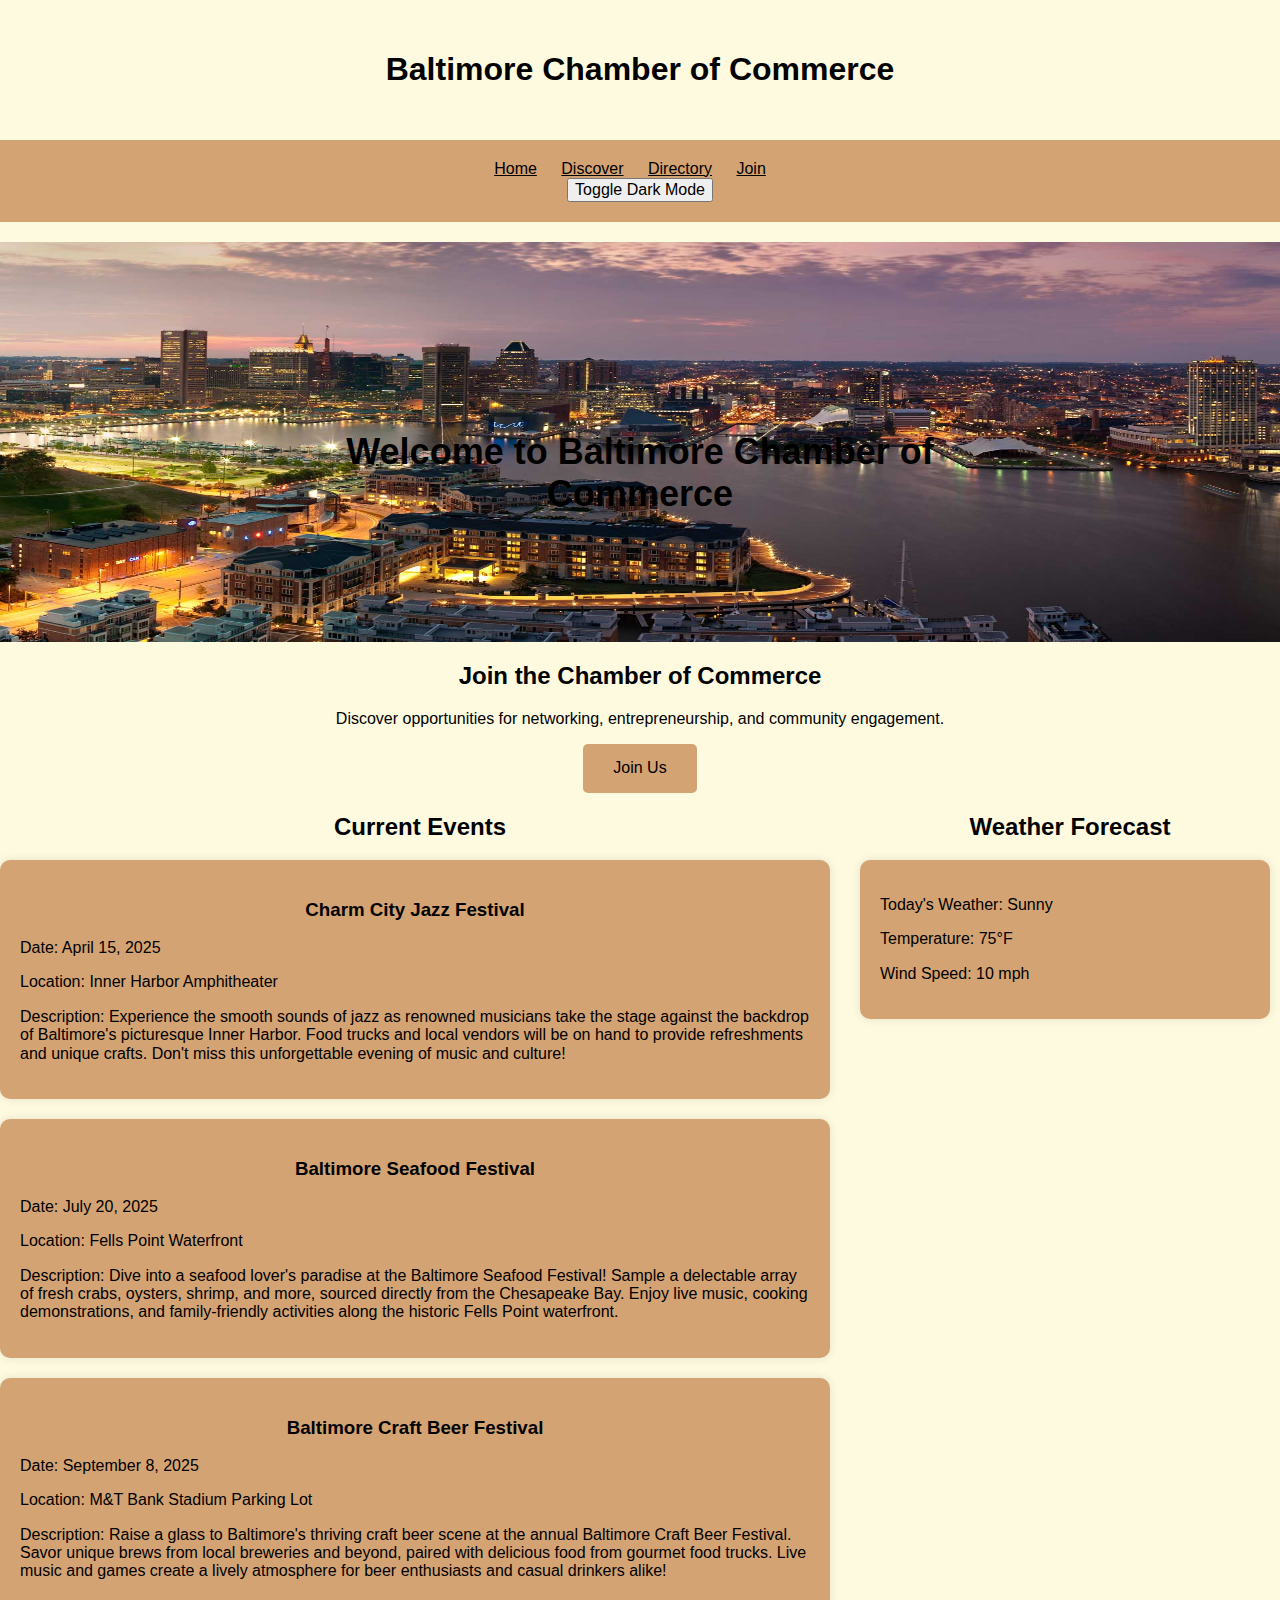
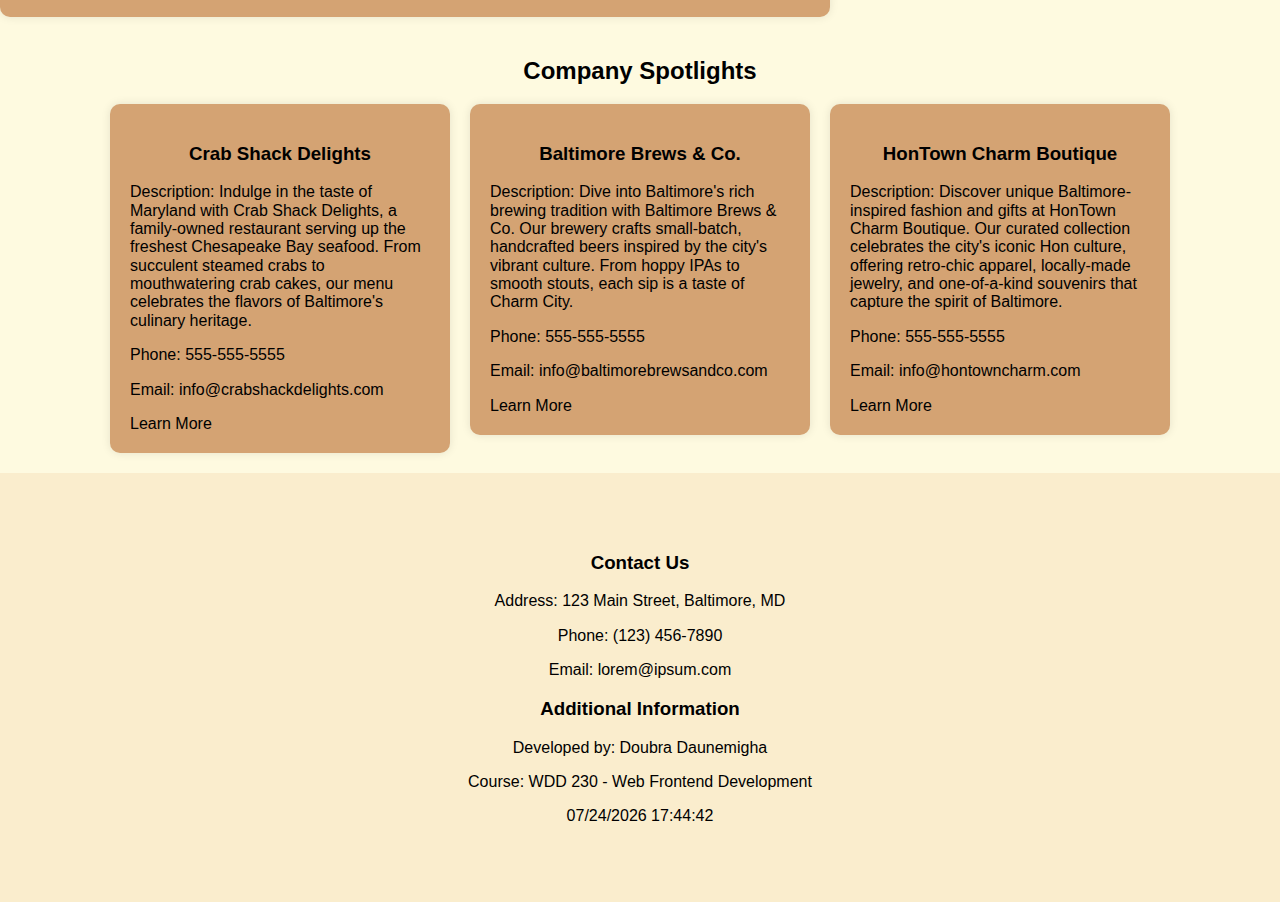
==== commit df6b7409: "update" ====
--- a/chamber/index.html
+++ b/chamber/index.html
@@ -42,7 +42,7 @@
       <li><a href="index.html">Home</a></li>
       <li><a href="discover.html">Discover</a></li>
       <li><a href="#">Directory</a></li>
-      <li><a href="#">Join</a></li>
+      <li><a href="join.html">Join</a></li>
     </ul>
     <button id="dark-mode-toggle">Toggle Dark Mode</button>
   </nav>
--- a/chamber/styles/base.css
+++ b/chamber/styles/base.css
@@ -182,40 +182,142 @@
     flex: 0 0 100%;
   }
 }
-/* Dark Mode */
-.dark-mode body {
-  background-color: #333333;
-  color: #ffffff;
-}
-
-.dark-mode nav {
-  background-color: #555555;
-  color: #ffffff;
-}
-
-.dark-mode nav a {
-  color: #ffffff;
-}
-
-.dark-mode nav a:hover {
-  color: #b1874a;
-}
-
-.dark-mode footer {
-  background-color: #444444;
-}
-
-.dark-mode .event-card,
-.dark-mode .weather-card,
-.dark-mode .spotlight-card {
-  background-color: #444444;
-  color: #ffffff;
-}
-
-.dark-mode .spotlight-link {
-  color: #ffffff;
-}
-
-.dark-mode .spotlight-link:hover {
-  color: #b1874a;
-}
+
+/* Thank You Page Styles */
+.thank-you-container {
+  max-width: 600px;
+  margin: 0 auto;
+  padding: 40px;
+  background-color: #f9f9f9;
+  border-radius: 20px;
+  box-shadow: 0 5px 15px rgba(0, 0, 0, 0.1);
+  text-align: center;
+}
+
+.thank-you-container h2 {
+  color: #d4a373;
+  font-size: 36px;
+  margin-bottom: 20px;
+}
+
+.thank-you-container p {
+  font-size: 18px;
+  color: #333;
+}
+
+/* Join Page Styles */
+.join-container {
+  max-width: 800px;
+  
+  padding: 40px;
+  background-color: #f9f9f9;
+  border-radius: 20px;
+  box-shadow: 0 5px 15px rgba(0, 0, 0, 0.1);
+  text-align: center;
+}
+
+.join-container h2 {
+  color: #d4a373;
+  font-size: 36px;
+  margin-bottom: 20px;
+}
+
+.join-container form {
+  display: flex;
+  flex-direction: column;
+  align-items: center;
+}
+
+.join-container label {
+  font-size: 20px;
+  color: #555;
+  margin-bottom: 10px;
+}
+
+.join-container input[type="text"],
+.join-container input[type="email"],
+.join-container input[type="tel"],
+.join-container textarea,
+.join-container select {
+  width: 300%;
+  padding: 12px;
+  margin-bottom: 20px;
+  border: 1px solid #ccc;
+  border-radius: 5px;
+  font-size: 16px;
+}
+
+.join-container input[type="submit"] {
+  background-color: #d4a373;
+  color: #fff;
+  border: none;
+  padding: 12px 20px;
+  border-radius: 5px;
+  cursor: pointer;
+  font-size: 18px;
+  transition: background-color 0.3s;
+}
+
+.join-container input[type="submit"]:hover {
+  background-color: #b1874a;
+}
+
+
+
+/* Container Styles */
+#membership-form {
+  display: flex;
+}
+
+.membership-section {
+  flex-grow: 1;
+  padding-right: 10px; /* Adjust spacing between sections */
+}
+
+.form-section {
+  flex-grow: 2; /* Make the form section take up more space */
+}
+
+/* Membership Level Styles */
+.membership-container {
+  display: flex;
+  flex-wrap: wrap;
+}
+
+.membership-level {
+  width: 100%; /* Make each membership level take full width */
+  background-color: #d4a373; /* Match the navigation bar background color */
+  color: black;
+  padding: 20px;
+  border-radius: 10px;
+  margin-bottom: 20px;
+}
+
+.membership-level h3 {
+  font-size: 24px;
+  margin-bottom: 10px;
+}
+
+.membership-level p {
+  font-size: 18px;
+  margin-bottom: 10px;
+}
+
+.membership-level ul {
+  list-style-type: none;
+  padding: 0;
+}
+
+.membership-level ul li {
+  font-size: 18px;
+  margin-bottom: 5px;
+}
+
+/* Form Container Styles */
+.form-container {
+  background-color: #d4a373; /* Match the navigation bar background color */
+  color: black;
+  padding: 20px;
+  border-radius: 10px;
+  margin-bottom: 40px; /* Adjusted margin between the form and membership levels */
+}
--- a/chamber/styles/larger.css
+++ b/chamber/styles/larger.css
@@ -45,7 +45,7 @@
 }
 
 /* Card Styles */
-.event-container, .weather-card, .spotlight-card {
+.event-card, .weather-card, .spotlight-card {
   background-color: #d4a373;
   border-radius: 10px;
   box-shadow: 0 0 10px rgba(0, 0, 0, 0.1);
@@ -223,3 +223,33 @@
 .dark-mode .spotlight-link:hover {
   color: #b1874a;
 }
+
+
+
+/* Thank You Page Styles for Larger Views */
+.thank-you-container {
+  max-width: 800px;
+}
+
+.thank-you-container h2 {
+  font-size: 48px;
+  margin-bottom: 30px;
+}
+
+.thank-you-container p {
+  font-size: 20px;
+}
+
+/* Join Page Styles for Larger Views */
+.join-container {
+  max-width: 1000px;
+}
+
+.join-container h2 {
+  font-size: 48px;
+  margin-bottom: 30px;
+}
+
+.join-container form {
+  max-width: 500px;
+}
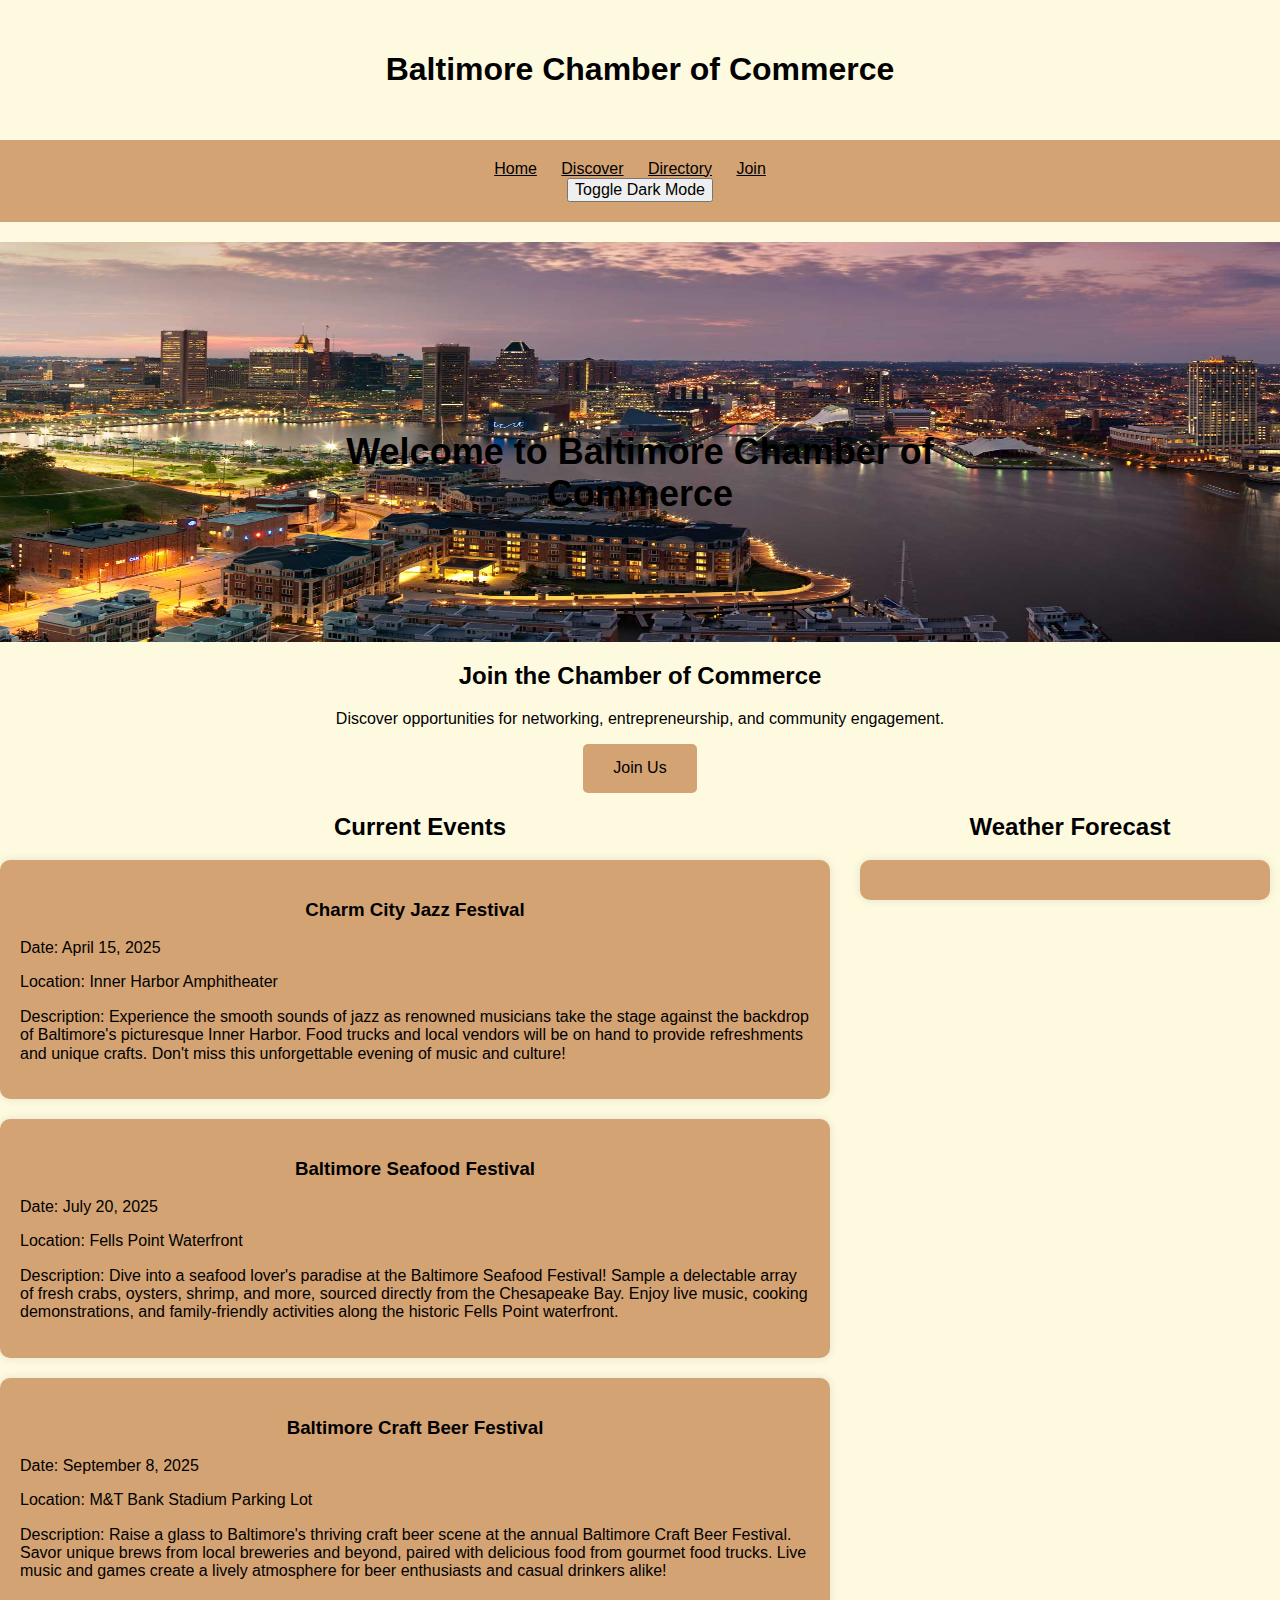
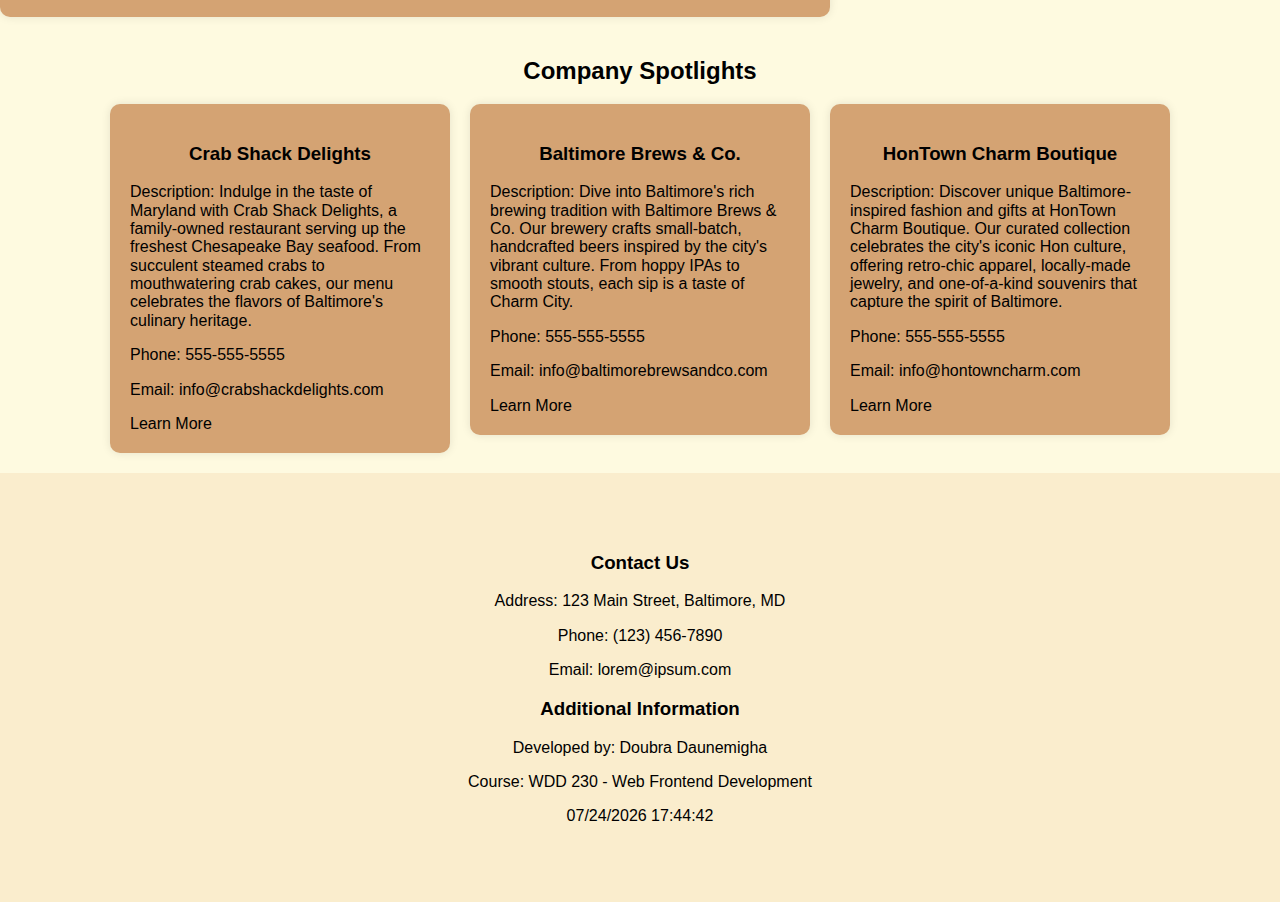
==== commit 8562b2e9: "update" ====
--- a/chamber/index.html
+++ b/chamber/index.html
@@ -41,7 +41,7 @@
     <ul>
       <li><a href="index.html">Home</a></li>
       <li><a href="discover.html">Discover</a></li>
-      <li><a href="#">Directory</a></li>
+      <li><a href="directory.html">Directory</a></li>
       <li><a href="join.html">Join</a></li>
     </ul>
     <button id="dark-mode-toggle">Toggle Dark Mode</button>
@@ -90,10 +90,10 @@
       <section id="weather">
         <h2>Weather Forecast</h2>
         <div class="weather-card">
-          <p>Today's Weather: Sunny</p>
-          <p>Temperature: 75°F</p>
-          <p>Wind Speed: 10 mph</p>
+          <div id="current-weather"></div>
+          <div id="forecast-info"></div>
         </div>
+
       </section>
     </div>
       <section id="spotlights">
@@ -122,7 +122,13 @@
           </div>
         </div>
       </section>
-   
+      <section id="meet-greet-banner" style="display: none;">
+        <div id="banner" class="banner">
+          <span class="close" onclick="closeBanner()">&times;</span>
+          <p>Join us for the Chamber of Commerce meet and greet on Wednesday at 7:00 p.m.!</p>
+        </div>
+      </section>
+      
   
         
   </main>
--- a/chamber/styles/base.css
+++ b/chamber/styles/base.css
@@ -321,3 +321,29 @@
   border-radius: 10px;
   margin-bottom: 40px; /* Adjusted margin between the form and membership levels */
 }
+/* CSS for Grid and List View Toggle */
+#members-container.grid {
+  display: grid;
+  grid-template-columns: repeat(auto-fit, minmax(200px, 1fr));
+  grid-gap: 10px;
+}
+
+#members-container.list section {
+  display: flex;
+  flex-direction: column;
+  margin-bottom: 10px;
+  padding: 10px;
+  border: 1px solid #ccc;
+  background-color: #f9f9f9;
+}
+
+#members-container.list section img {
+  max-width: 100%;
+  height: auto;
+  margin-bottom: 10px;
+}
+
+#members-container.list section p,
+#members-container.list section a {
+  margin: 5px 0;
+}
